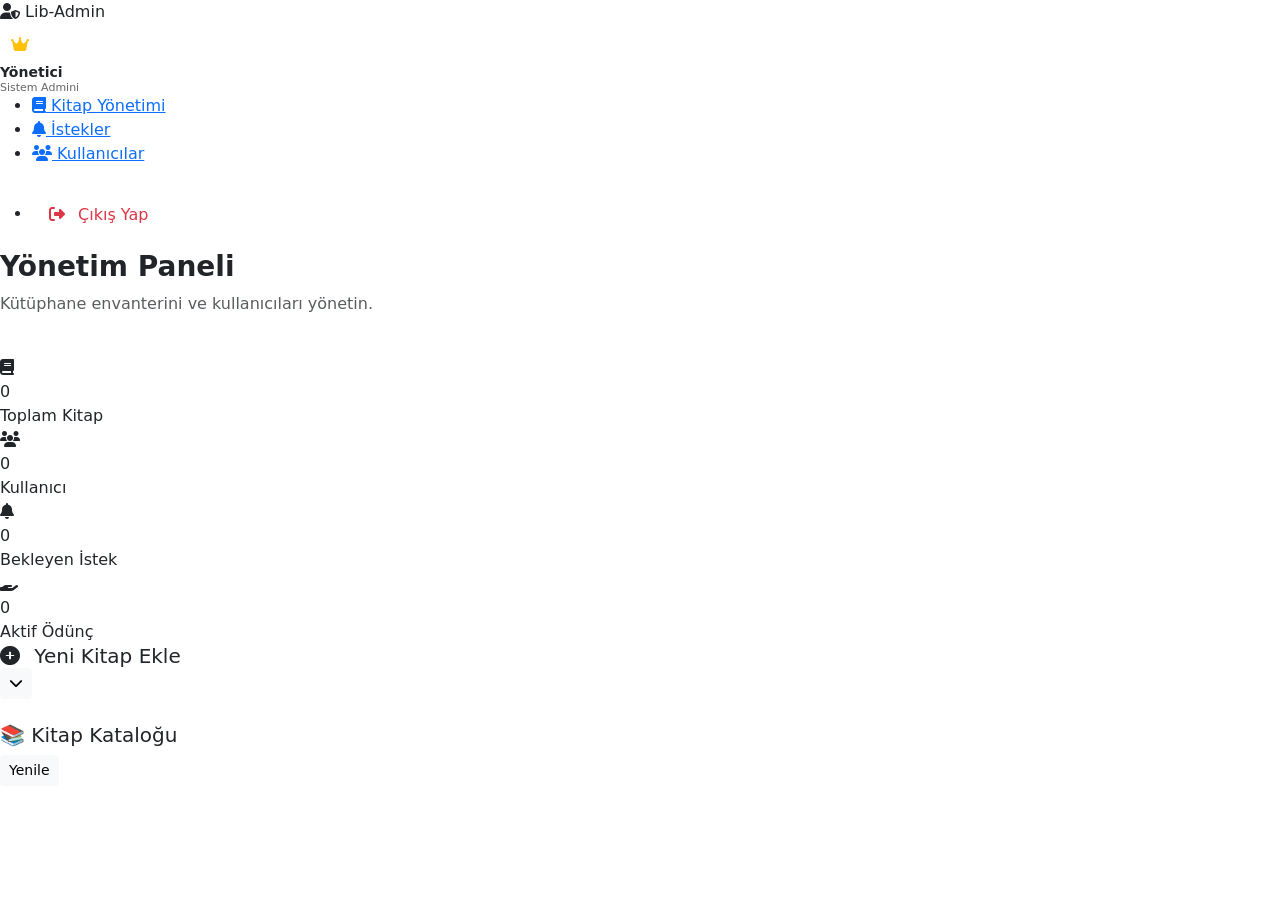
==== backend/src/main/resources/templates/admin_home.html @ 28834c1d "backend ve frontend uyuumu sağlandı" ====
<!DOCTYPE html>
<html lang="tr" xmlns:th="http://www.thymeleaf.org">
<head>
    <meta charset="UTF-8">
    <meta name="viewport" content="width=device-width, initial-scale=1.0">
    <title>Admin Dashboard | Lib-Man</title>

    <link href="https://cdn.jsdelivr.net/npm/bootstrap@5.3.3/dist/css/bootstrap.min.css" rel="stylesheet">
    <link rel="stylesheet" href="https://cdnjs.cloudflare.com/ajax/libs/font-awesome/6.5.2/css/all.min.css">

    <link rel="stylesheet" href="/css/common.css">
    <link rel="stylesheet" href="/css/admin.css">
</head>
<body>

<aside class="sidebar">
    <div class="brand-logo">
        <i class="fas fa-user-shield"></i> Lib-Admin
    </div>

    <div class="admin-box">
        <div class="d-flex align-items-center justify-content-center bg-white rounded-circle" style="width:40px; height:40px;">
            <i class="fas fa-crown text-warning"></i>
        </div>
        <div style="line-height: 1.2;">
            <div style="font-weight: 600; font-size: 14px;">Yönetici</div>
            <div style="font-size: 11px; color: #666;">Sistem Admini</div>
        </div>
    </div>

    <ul class="nav-menu">
        <li><a href="#" class="active" onclick="showView('books')"><i class="fas fa-book"></i> Kitap Yönetimi</a></li>
        <li><a href="#" onclick="showView('requests')"><i class="fas fa-bell"></i> İstekler <span id="badgeRequests" class="badge bg-danger ms-auto" style="display:none">0</span></a></li>
        <li><a href="#" onclick="showView('users')"><i class="fas fa-users"></i> Kullanıcılar</a></li>
        <li style="margin-top: 30px;">
            <form th:action="@{/logout}" method="post">
                <button type="submit" class="btn btn-link text-decoration-none text-danger ps-3">
                    <i class="fas fa-sign-out-alt me-2"></i> Çıkış Yap
                </button>
            </form>
        </li>
    </ul>
</aside>

<main class="main-content">

    <div class="d-flex justify-content-between align-items-center mb-4">
        <div>
            <h3 style="font-weight: 700;">Yönetim Paneli</h3>
            <p class="text-muted">Kütüphane envanterini ve kullanıcıları yönetin.</p>
        </div>
    </div>

    <div class="stats-row">
        <div class="stat-card">
            <div class="stat-icon-bg bg-teal"><i class="fas fa-book"></i></div>
            <div class="stat-number" id="countBooks">0</div>
            <div class="stat-label">Toplam Kitap</div>
        </div>
        <div class="stat-card">
            <div class="stat-icon-bg bg-blue"><i class="fas fa-users"></i></div>
            <div class="stat-number" id="countUsers">0</div>
            <div class="stat-label">Kullanıcı</div>
        </div>
        <div class="stat-card">
            <div class="stat-icon-bg bg-red"><i class="fas fa-bell"></i></div>
            <div class="stat-number" id="countRequests">0</div>
            <div class="stat-label">Bekleyen İstek</div>
        </div>
        <div class="stat-card">
            <div class="stat-icon-bg bg-purple"><i class="fas fa-hand-holding"></i></div>
            <div class="stat-number" id="countBorrows">0</div>
            <div class="stat-label">Aktif Ödünç</div>
        </div>
    </div>

    <div id="view-books" class="view-section">
        <div class="content-card mb-4" style="border-left: 5px solid var(--primary-color);">
            <div class="card-header-flex mb-2" style="border:none;">
                <h5 class="m-0"><i class="fas fa-plus-circle me-2"></i> Yeni Kitap Ekle</h5>
                <button class="btn btn-sm btn-light" onclick="toggleAddBookForm()"><i class="fas fa-chevron-down"></i></button>
            </div>
            <div id="addBookFormContainer" style="display:none;">
                <div class="form-grid">
                    <input id="bookTitle" class="form-control" placeholder="Kitap Başlığı">
                    <input id="bookAuthor" class="form-control" placeholder="Yazar">
                    <input id="bookIsbn" class="form-control" placeholder="ISBN (978-...)">
                    <input id="bookYear" type="number" class="form-control" placeholder="Yıl">
                    <input id="bookTotal" type="number" class="form-control" value="5" placeholder="Stok">
                </div>
                <button onclick="addBook()" class="btn btn-primary mt-3 w-100">Kaydet</button>
            </div>
        </div>

        <div class="content-card">
            <div class="card-header-flex">
                <h5>📚 Kitap Kataloğu</h5>
                <button onclick="loadBooks()" class="btn btn-sm btn-light">Yenile</button>
            </div>
            <div id="booksListContainer"></div>
        </div>
    </div>

    <div id="view-requests" class="view-section" style="display: none;">
        <div class="content-card">
            <div class="card-header-flex">
                <h5>📩 Bekleyen Ödünç İstekleri</h5>
                <button onclick="loadRequests()" class="btn btn-sm btn-light">Yenile</button>
            </div>
            <div id="requestsListContainer">
                <div class="text-center text-muted">Yükleniyor...</div>
            </div>
        </div>
    </div>

    <div id="view-users" class="view-section" style="display: none;">
        <div class="content-card">
            <div class="card-header-flex">
                <h5>👥 Kayıtlı Kullanıcılar</h5>
                <button onclick="loadUsers()" class="btn btn-sm btn-light">Yenile</button>
            </div>
            <div id="usersListContainer"></div>
        </div>
    </div>

</main>

<div class="toast-container position-fixed bottom-0 end-0 p-3">
    <div id="adminToast" class="toast" role="alert" aria-live="assertive" aria-atomic="true">
        <div class="toast-header">
            <strong class="me-auto" id="toastTitle">Admin</strong>
            <button type="button" class="btn-close" data-bs-dismiss="toast"></button>
        </div>
        <div class="toast-body" id="toastMessage">...</div>
    </div>
</div>

<script src="https://cdn.jsdelivr.net/npm/bootstrap@5.3.3/dist/js/bootstrap.bundle.min.js"></script>
<script src="/js/api.js"></script>
<script src="/js/admin.js"></script>
</body>
</html>
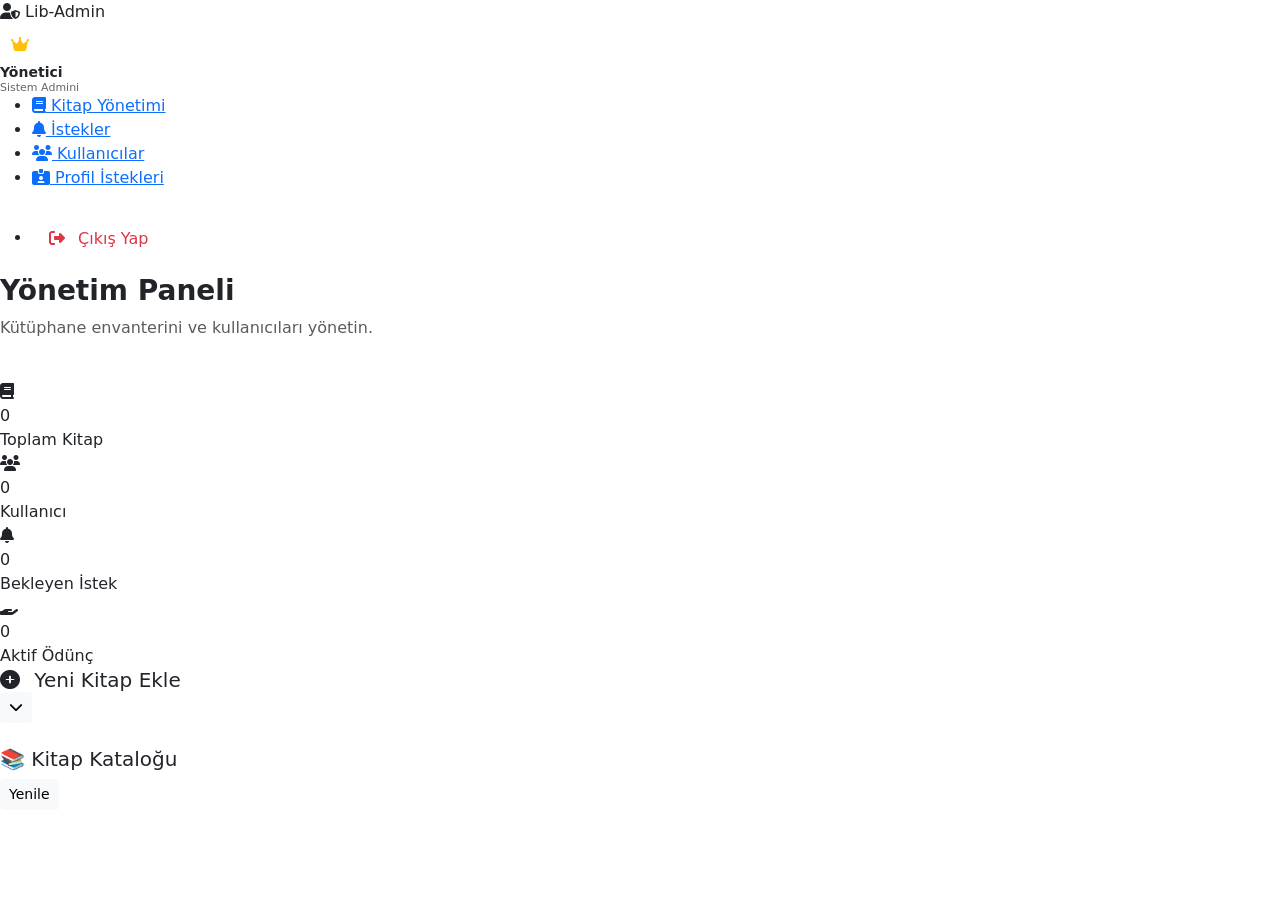
==== commit e55869c9: "backend profil değişiklik isteği eklendi" ====
--- a/backend/src/main/resources/templates/admin_home.html
+++ b/backend/src/main/resources/templates/admin_home.html
@@ -4,20 +4,15 @@
     <meta charset="UTF-8">
     <meta name="viewport" content="width=device-width, initial-scale=1.0">
     <title>Admin Dashboard | Lib-Man</title>
-
     <link href="https://cdn.jsdelivr.net/npm/bootstrap@5.3.3/dist/css/bootstrap.min.css" rel="stylesheet">
     <link rel="stylesheet" href="https://cdnjs.cloudflare.com/ajax/libs/font-awesome/6.5.2/css/all.min.css">
-
     <link rel="stylesheet" href="/css/common.css">
     <link rel="stylesheet" href="/css/admin.css">
 </head>
 <body>
 
 <aside class="sidebar">
-    <div class="brand-logo">
-        <i class="fas fa-user-shield"></i> Lib-Admin
-    </div>
-
+    <div class="brand-logo"> <i class="fas fa-user-shield"></i> Lib-Admin </div>
     <div class="admin-box">
         <div class="d-flex align-items-center justify-content-center bg-white rounded-circle" style="width:40px; height:40px;">
             <i class="fas fa-crown text-warning"></i>
@@ -32,6 +27,9 @@
         <li><a href="#" class="active" onclick="showView('books')"><i class="fas fa-book"></i> Kitap Yönetimi</a></li>
         <li><a href="#" onclick="showView('requests')"><i class="fas fa-bell"></i> İstekler <span id="badgeRequests" class="badge bg-danger ms-auto" style="display:none">0</span></a></li>
         <li><a href="#" onclick="showView('users')"><i class="fas fa-users"></i> Kullanıcılar</a></li>
+
+        <li><a href="#" onclick="showView('profile-requests')"><i class="fas fa-id-card-alt"></i> Profil İstekleri</a></li>
+
         <li style="margin-top: 30px;">
             <form th:action="@{/logout}" method="post">
                 <button type="submit" class="btn btn-link text-decoration-none text-danger ps-3">
@@ -43,7 +41,6 @@
 </aside>
 
 <main class="main-content">
-
     <div class="d-flex justify-content-between align-items-center mb-4">
         <div>
             <h3 style="font-weight: 700;">Yönetim Paneli</h3>
@@ -52,26 +49,10 @@
     </div>
 
     <div class="stats-row">
-        <div class="stat-card">
-            <div class="stat-icon-bg bg-teal"><i class="fas fa-book"></i></div>
-            <div class="stat-number" id="countBooks">0</div>
-            <div class="stat-label">Toplam Kitap</div>
-        </div>
-        <div class="stat-card">
-            <div class="stat-icon-bg bg-blue"><i class="fas fa-users"></i></div>
-            <div class="stat-number" id="countUsers">0</div>
-            <div class="stat-label">Kullanıcı</div>
-        </div>
-        <div class="stat-card">
-            <div class="stat-icon-bg bg-red"><i class="fas fa-bell"></i></div>
-            <div class="stat-number" id="countRequests">0</div>
-            <div class="stat-label">Bekleyen İstek</div>
-        </div>
-        <div class="stat-card">
-            <div class="stat-icon-bg bg-purple"><i class="fas fa-hand-holding"></i></div>
-            <div class="stat-number" id="countBorrows">0</div>
-            <div class="stat-label">Aktif Ödünç</div>
-        </div>
+        <div class="stat-card"><div class="stat-icon-bg bg-teal"><i class="fas fa-book"></i></div><div class="stat-number" id="countBooks">0</div><div class="stat-label">Toplam Kitap</div></div>
+        <div class="stat-card"><div class="stat-icon-bg bg-blue"><i class="fas fa-users"></i></div><div class="stat-number" id="countUsers">0</div><div class="stat-label">Kullanıcı</div></div>
+        <div class="stat-card"><div class="stat-icon-bg bg-red"><i class="fas fa-bell"></i></div><div class="stat-number" id="countRequests">0</div><div class="stat-label">Bekleyen İstek</div></div>
+        <div class="stat-card"><div class="stat-icon-bg bg-purple"><i class="fas fa-hand-holding"></i></div><div class="stat-number" id="countBorrows">0</div><div class="stat-label">Aktif Ödünç</div></div>
     </div>
 
     <div id="view-books" class="view-section">
@@ -84,53 +65,83 @@
                 <div class="form-grid">
                     <input id="bookTitle" class="form-control" placeholder="Kitap Başlığı">
                     <input id="bookAuthor" class="form-control" placeholder="Yazar">
-                    <input id="bookIsbn" class="form-control" placeholder="ISBN (978-...)">
+                    <input id="bookIsbn" class="form-control" placeholder="ISBN">
                     <input id="bookYear" type="number" class="form-control" placeholder="Yıl">
                     <input id="bookTotal" type="number" class="form-control" value="5" placeholder="Stok">
                 </div>
                 <button onclick="addBook()" class="btn btn-primary mt-3 w-100">Kaydet</button>
             </div>
         </div>
-
         <div class="content-card">
-            <div class="card-header-flex">
-                <h5>📚 Kitap Kataloğu</h5>
-                <button onclick="loadBooks()" class="btn btn-sm btn-light">Yenile</button>
-            </div>
+            <div class="card-header-flex"><h5>📚 Kitap Kataloğu</h5><button onclick="loadBooks()" class="btn btn-sm btn-light">Yenile</button></div>
             <div id="booksListContainer"></div>
         </div>
     </div>
 
     <div id="view-requests" class="view-section" style="display: none;">
         <div class="content-card">
-            <div class="card-header-flex">
-                <h5>📩 Bekleyen Ödünç İstekleri</h5>
-                <button onclick="loadRequests()" class="btn btn-sm btn-light">Yenile</button>
-            </div>
-            <div id="requestsListContainer">
-                <div class="text-center text-muted">Yükleniyor...</div>
-            </div>
+            <div class="card-header-flex"><h5>📩 Bekleyen Ödünç İstekleri</h5><button onclick="loadRequests()" class="btn btn-sm btn-light">Yenile</button></div>
+            <div id="requestsListContainer"></div>
         </div>
     </div>
 
     <div id="view-users" class="view-section" style="display: none;">
         <div class="content-card">
+            <div class="card-header-flex"><h5>👥 Kayıtlı Kullanıcılar</h5><button onclick="loadUsers()" class="btn btn-sm btn-light">Yenile</button></div>
+            <div id="usersListContainer"></div>
+        </div>
+    </div>
+
+    <div id="view-profile-requests" class="view-section" style="display: none;">
+        <div class="content-card">
             <div class="card-header-flex">
-                <h5>👥 Kayıtlı Kullanıcılar</h5>
-                <button onclick="loadUsers()" class="btn btn-sm btn-light">Yenile</button>
+                <h5>👤 Profil Değişiklik Talepleri</h5>
+                <button onclick="loadProfileRequests()" class="btn btn-sm btn-light">Yenile</button>
             </div>
-            <div id="usersListContainer"></div>
+            <div id="profileRequestsContainer"></div>
         </div>
     </div>
 
 </main>
 
+<div class="modal fade" id="deleteModal" tabindex="-1" aria-hidden="true">
+    <div class="modal-dialog modal-dialog-centered">
+        <div class="modal-content" style="border-radius: 15px; border:none;">
+            <div class="modal-header border-0 pb-0"><h5 class="modal-title fw-bold text-danger">⚠️ Kitap Silme İşlemi</h5><button type="button" class="btn-close" data-bs-dismiss="modal"></button></div>
+            <div class="modal-body pt-4">
+                <p class="text-muted mb-2">Kitap:</p><h5 id="modalDeleteTitle" class="fw-bold text-dark mb-4">...</h5>
+                <div class="bg-light p-3 rounded mb-3"><div class="d-flex justify-content-between"><span>Mevcut Stok:</span><strong id="modalCurrentAvailable">0</strong></div></div>
+                <label class="form-label fw-600">Adet:</label><input type="number" id="deleteAmount" class="form-control" placeholder="Miktar" min="1">
+
+                <input type="hidden" id="modalDeleteId"><input type="hidden" id="modalDeleteTitleHidden"><input type="hidden" id="modalDeleteAuthor"><input type="hidden" id="modalDeleteIsbn"><input type="hidden" id="modalDeleteYear"><input type="hidden" id="modalCurrentTotal">
+            </div>
+            <div class="modal-footer border-0 pt-0 pb-4 px-4">
+                <button onclick="confirmReduceStock()" class="btn btn-warning text-white flex-grow-1">Stoktan Düş</button>
+                <button onclick="confirmDeleteCompletely()" class="btn btn-danger flex-grow-1">Hepsini Sil</button>
+            </div>
+        </div>
+    </div>
+</div>
+
+<div class="modal fade" id="editBookModal" tabindex="-1" aria-hidden="true">
+    <div class="modal-dialog modal-dialog-centered">
+        <div class="modal-content" style="border-radius: 15px; border:none;">
+            <div class="modal-header border-0 pb-0"><h5 class="modal-title fw-bold text-primary">✏️ Düzenle</h5><button type="button" class="btn-close" data-bs-dismiss="modal"></button></div>
+            <div class="modal-body pt-4">
+                <input type="hidden" id="editBookId"><input type="hidden" id="editOldTotal"><input type="hidden" id="editOldAvailable">
+                <div class="mb-3"><label>Başlık</label><input type="text" id="editTitle" class="form-control"></div>
+                <div class="row g-2 mb-3"><div class="col-6"><label>Yazar</label><input type="text" id="editAuthor" class="form-control"></div><div class="col-6"><label>Yıl</label><input type="number" id="editYear" class="form-control"></div></div>
+                <div class="mb-3"><label>ISBN</label><input type="text" id="editIsbn" class="form-control"></div>
+                <div class="p-3 bg-light rounded border"><label>Toplam Stok</label><input type="number" id="editTotal" class="form-control fw-bold text-center"></div>
+            </div>
+            <div class="modal-footer border-0 pt-0 pb-4 px-4"><button onclick="saveBookUpdate()" class="btn btn-primary w-100">Kaydet</button></div>
+        </div>
+    </div>
+</div>
+
 <div class="toast-container position-fixed bottom-0 end-0 p-3">
     <div id="adminToast" class="toast" role="alert" aria-live="assertive" aria-atomic="true">
-        <div class="toast-header">
-            <strong class="me-auto" id="toastTitle">Admin</strong>
-            <button type="button" class="btn-close" data-bs-dismiss="toast"></button>
-        </div>
+        <div class="toast-header"><strong class="me-auto" id="toastTitle">Admin</strong><button type="button" class="btn-close" data-bs-dismiss="toast"></button></div>
         <div class="toast-body" id="toastMessage">...</div>
     </div>
 </div>
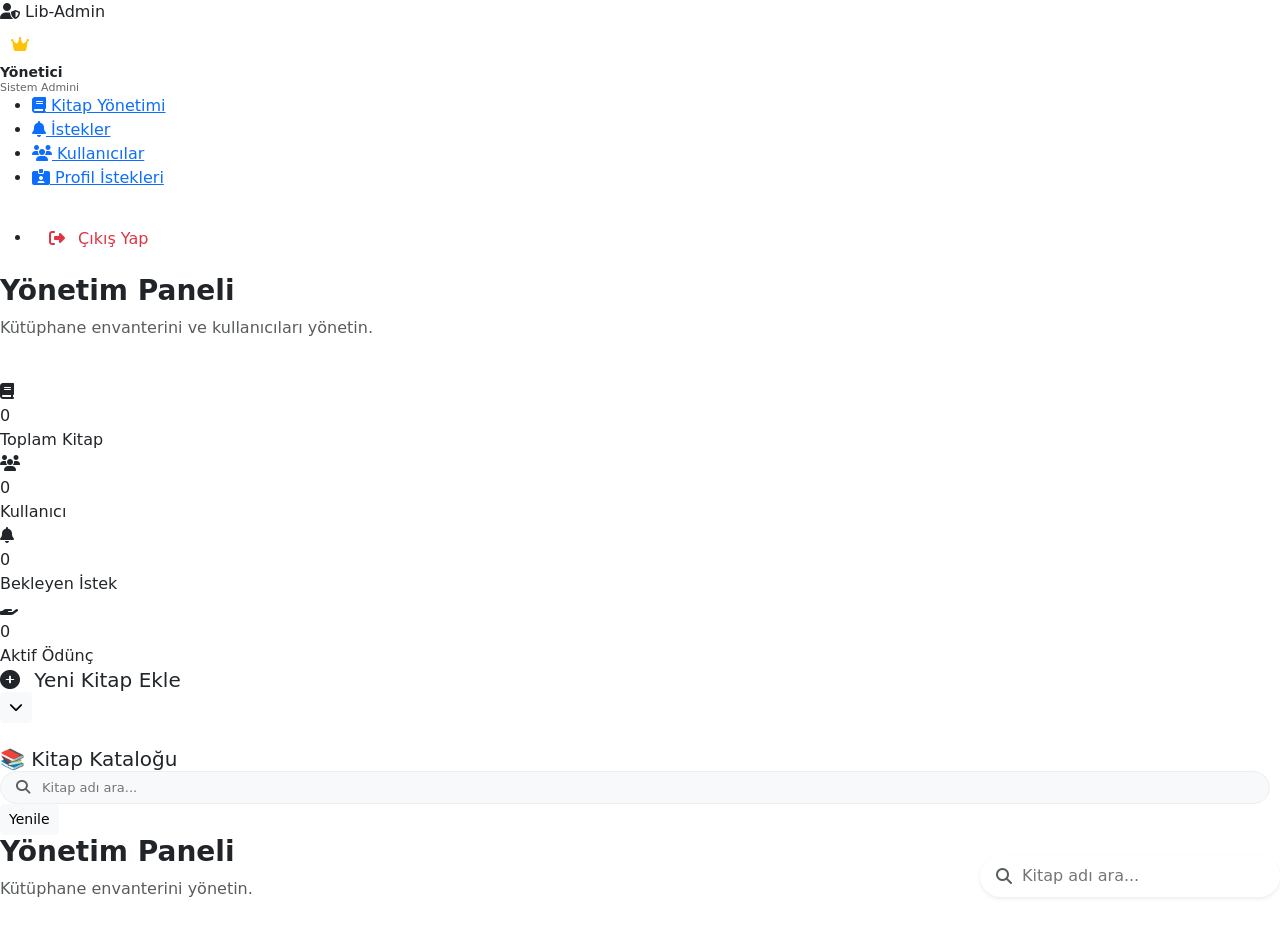
==== commit 80064676: "search eklendi backende ve frontende yüklendi" ====
--- a/backend/src/main/resources/templates/admin_home.html
+++ b/backend/src/main/resources/templates/admin_home.html
@@ -56,6 +56,7 @@
     </div>
 
     <div id="view-books" class="view-section">
+
         <div class="content-card mb-4" style="border-left: 5px solid var(--primary-color);">
             <div class="card-header-flex mb-2" style="border:none;">
                 <h5 class="m-0"><i class="fas fa-plus-circle me-2"></i> Yeni Kitap Ekle</h5>
@@ -65,15 +66,25 @@
                 <div class="form-grid">
                     <input id="bookTitle" class="form-control" placeholder="Kitap Başlığı">
                     <input id="bookAuthor" class="form-control" placeholder="Yazar">
-                    <input id="bookIsbn" class="form-control" placeholder="ISBN">
+                    <input id="bookIsbn" class="form-control" placeholder="ISBN (978-...)">
                     <input id="bookYear" type="number" class="form-control" placeholder="Yıl">
                     <input id="bookTotal" type="number" class="form-control" value="5" placeholder="Stok">
                 </div>
                 <button onclick="addBook()" class="btn btn-primary mt-3 w-100">Kaydet</button>
             </div>
         </div>
+
         <div class="content-card">
-            <div class="card-header-flex"><h5>📚 Kitap Kataloğu</h5><button onclick="loadBooks()" class="btn btn-sm btn-light">Yenile</button></div>
+            <div class="card-header-flex">
+                <h5 style="margin: 0;">📚 Kitap Kataloğu</h5>
+
+                <div class="search-wrapper" style="background: #f8f9fa; padding: 5px 15px; border-radius: 20px; display: flex; align-items: center; border: 1px solid #eee; margin-left: auto; margin-right: 10px;">
+                    <i class="fas fa-search text-muted small"></i>
+                    <input type="text" id="adminSearchInput" style="border:none; outline:none; margin-left:10px; width:200px; background: transparent; font-size: 13px;" placeholder="Kitap adı ara...">
+                </div>
+
+                <button onclick="loadBooks()" class="btn btn-sm btn-light">Yenile</button>
+            </div>
             <div id="booksListContainer"></div>
         </div>
     </div>
@@ -146,6 +157,18 @@
     </div>
 </div>
 
+<div class="d-flex justify-content-between align-items-center mb-4">
+    <div>
+        <h3 style="font-weight: 700;">Yönetim Paneli</h3>
+        <p class="text-muted">Kütüphane envanterini yönetin.</p>
+    </div>
+
+    <div class="bg-white p-2 rounded-pill shadow-sm d-flex align-items-center px-3" style="width: 300px;">
+        <i class="fas fa-search text-muted"></i>
+        <input type="text" id="adminSearchInput" class="border-0 ms-2 w-100" style="outline:none;" placeholder="Kitap adı ara...">
+    </div>
+</div>
+
 <script src="https://cdn.jsdelivr.net/npm/bootstrap@5.3.3/dist/js/bootstrap.bundle.min.js"></script>
 <script src="/js/api.js"></script>
 <script src="/js/admin.js"></script>
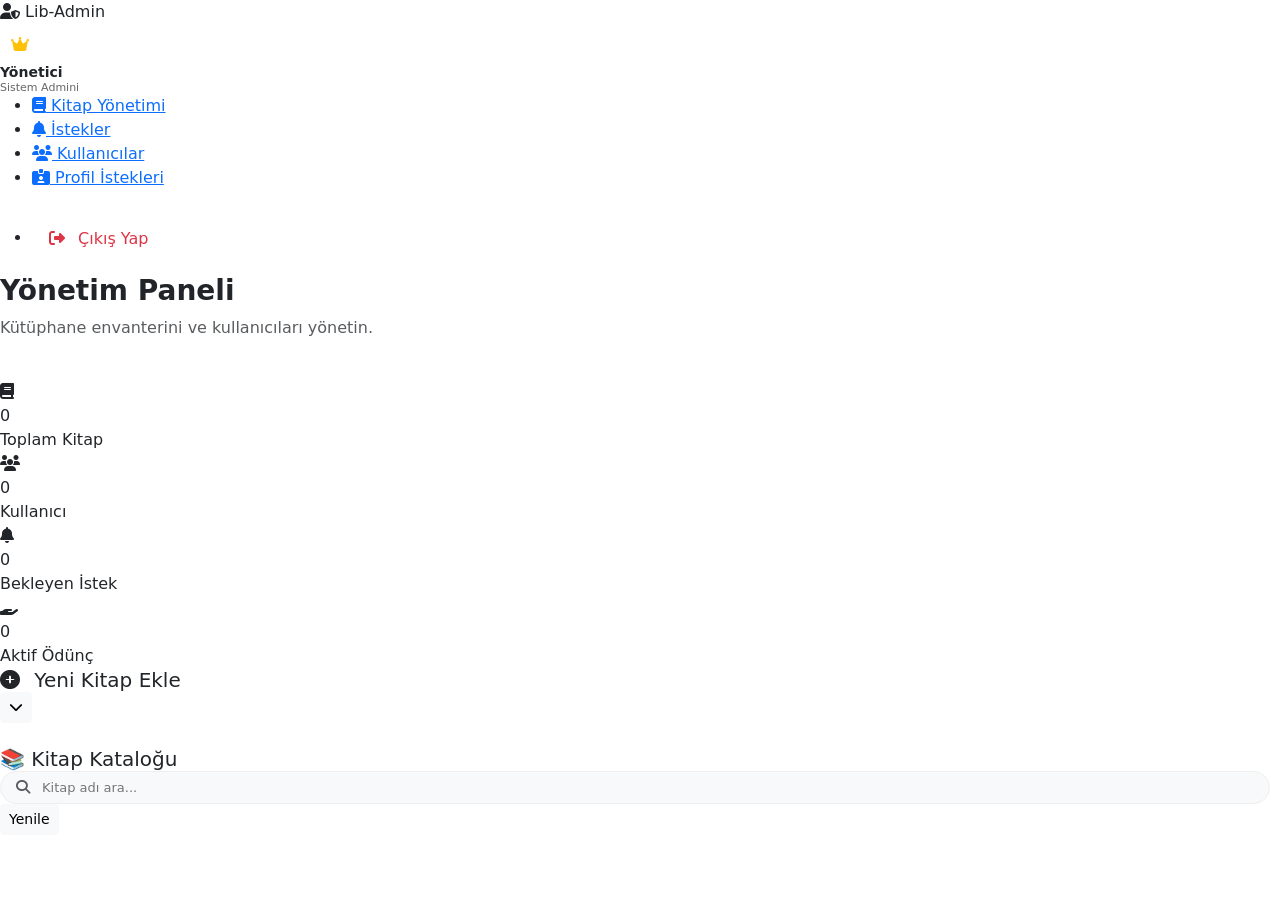
==== commit 28511965: "son düzenlemeler yapıldı" ====
--- a/backend/src/main/resources/templates/admin_home.html
+++ b/backend/src/main/resources/templates/admin_home.html
@@ -4,15 +4,19 @@
     <meta charset="UTF-8">
     <meta name="viewport" content="width=device-width, initial-scale=1.0">
     <title>Admin Dashboard | Lib-Man</title>
+
     <link href="https://cdn.jsdelivr.net/npm/bootstrap@5.3.3/dist/css/bootstrap.min.css" rel="stylesheet">
     <link rel="stylesheet" href="https://cdnjs.cloudflare.com/ajax/libs/font-awesome/6.5.2/css/all.min.css">
     <link rel="stylesheet" href="/css/common.css">
     <link rel="stylesheet" href="/css/admin.css">
 </head>
+
 <body>
 
+<!-- ============ SIDEBAR ============ -->
 <aside class="sidebar">
-    <div class="brand-logo"> <i class="fas fa-user-shield"></i> Lib-Admin </div>
+    <div class="brand-logo"><i class="fas fa-user-shield"></i> Lib-Admin </div>
+
     <div class="admin-box">
         <div class="d-flex align-items-center justify-content-center bg-white rounded-circle" style="width:40px; height:40px;">
             <i class="fas fa-crown text-warning"></i>
@@ -25,9 +29,10 @@
 
     <ul class="nav-menu">
         <li><a href="#" class="active" onclick="showView('books')"><i class="fas fa-book"></i> Kitap Yönetimi</a></li>
-        <li><a href="#" onclick="showView('requests')"><i class="fas fa-bell"></i> İstekler <span id="badgeRequests" class="badge bg-danger ms-auto" style="display:none">0</span></a></li>
+        <li><a href="#" onclick="showView('requests')"><i class="fas fa-bell"></i> İstekler
+            <span id="badgeRequests" class="badge bg-danger ms-auto" style="display:none">0</span></a>
+        </li>
         <li><a href="#" onclick="showView('users')"><i class="fas fa-users"></i> Kullanıcılar</a></li>
-
         <li><a href="#" onclick="showView('profile-requests')"><i class="fas fa-id-card-alt"></i> Profil İstekleri</a></li>
 
         <li style="margin-top: 30px;">
@@ -40,7 +45,10 @@
     </ul>
 </aside>
 
+<!-- ============ MAIN CONTENT ============ -->
 <main class="main-content">
+
+    <!-- Panel başlık kısmı -->
     <div class="d-flex justify-content-between align-items-center mb-4">
         <div>
             <h3 style="font-weight: 700;">Yönetim Paneli</h3>
@@ -48,6 +56,7 @@
         </div>
     </div>
 
+    <!-- ============ İSTATİSTİKLER ============ -->
     <div class="stats-row">
         <div class="stat-card"><div class="stat-icon-bg bg-teal"><i class="fas fa-book"></i></div><div class="stat-number" id="countBooks">0</div><div class="stat-label">Toplam Kitap</div></div>
         <div class="stat-card"><div class="stat-icon-bg bg-blue"><i class="fas fa-users"></i></div><div class="stat-number" id="countUsers">0</div><div class="stat-label">Kullanıcı</div></div>
@@ -55,13 +64,18 @@
         <div class="stat-card"><div class="stat-icon-bg bg-purple"><i class="fas fa-hand-holding"></i></div><div class="stat-number" id="countBorrows">0</div><div class="stat-label">Aktif Ödünç</div></div>
     </div>
 
+    <!-- ======================================================
+                     📚   KİTAP YÖNETİMİ
+    ======================================================= -->
     <div id="view-books" class="view-section">
 
+        <!-- Yeni kitap ekleme -->
         <div class="content-card mb-4" style="border-left: 5px solid var(--primary-color);">
             <div class="card-header-flex mb-2" style="border:none;">
                 <h5 class="m-0"><i class="fas fa-plus-circle me-2"></i> Yeni Kitap Ekle</h5>
                 <button class="btn btn-sm btn-light" onclick="toggleAddBookForm()"><i class="fas fa-chevron-down"></i></button>
             </div>
+
             <div id="addBookFormContainer" style="display:none;">
                 <div class="form-grid">
                     <input id="bookTitle" class="form-control" placeholder="Kitap Başlığı">
@@ -74,58 +88,96 @@
             </div>
         </div>
 
-        <div class="content-card">
-            <div class="card-header-flex">
-                <h5 style="margin: 0;">📚 Kitap Kataloğu</h5>
-
+        <!-- Kitap listesi -->
+        <div class="content-card">
+            <div class="card-header-flex">
+                <h5 class="m-0">📚 Kitap Kataloğu</h5>
+
+                <!-- ❗ Arama barı sadece burada -->
                 <div class="search-wrapper" style="background: #f8f9fa; padding: 5px 15px; border-radius: 20px; display: flex; align-items: center; border: 1px solid #eee; margin-left: auto; margin-right: 10px;">
                     <i class="fas fa-search text-muted small"></i>
-                    <input type="text" id="adminSearchInput" style="border:none; outline:none; margin-left:10px; width:200px; background: transparent; font-size: 13px;" placeholder="Kitap adı ara...">
+                    <input type="text" id="adminSearchInput" style="border:none; outline:none; margin-left:10px; width:200px; background: transparent; font-size: 13px;"
+                           placeholder="Kitap adı ara...">
                 </div>
 
                 <button onclick="loadBooks()" class="btn btn-sm btn-light">Yenile</button>
             </div>
+
             <div id="booksListContainer"></div>
         </div>
-    </div>
-
-    <div id="view-requests" class="view-section" style="display: none;">
-        <div class="content-card">
-            <div class="card-header-flex"><h5>📩 Bekleyen Ödünç İstekleri</h5><button onclick="loadRequests()" class="btn btn-sm btn-light">Yenile</button></div>
+
+    </div>
+
+    <!-- ============ ÖDÜNÇ İSTEKLERİ ============ -->
+    <div id="view-requests" class="view-section" style="display:none;">
+        <div class="content-card">
+            <div class="card-header-flex">
+                <h5>📩 Bekleyen Ödünç İstekleri</h5>
+                <button onclick="loadRequests()" class="btn btn-sm btn-light">Yenile</button>
+            </div>
+
             <div id="requestsListContainer"></div>
         </div>
     </div>
 
-    <div id="view-users" class="view-section" style="display: none;">
-        <div class="content-card">
-            <div class="card-header-flex"><h5>👥 Kayıtlı Kullanıcılar</h5><button onclick="loadUsers()" class="btn btn-sm btn-light">Yenile</button></div>
+    <!-- ============ KULLANICILAR ============ -->
+    <div id="view-users" class="view-section" style="display:none;">
+        <div class="content-card">
+            <div class="card-header-flex">
+                <h5>👥 Kayıtlı Kullanıcılar</h5>
+                <button onclick="loadUsers()" class="btn btn-sm btn-light">Yenile</button>
+            </div>
+
             <div id="usersListContainer"></div>
         </div>
     </div>
 
-    <div id="view-profile-requests" class="view-section" style="display: none;">
+    <!-- ============ PROFİL TALEPLERİ ============ -->
+    <div id="view-profile-requests" class="view-section" style="display:none;">
         <div class="content-card">
             <div class="card-header-flex">
                 <h5>👤 Profil Değişiklik Talepleri</h5>
                 <button onclick="loadProfileRequests()" class="btn btn-sm btn-light">Yenile</button>
             </div>
+
             <div id="profileRequestsContainer"></div>
         </div>
     </div>
 
 </main>
 
+<!-- =============== MODALS =============== -->
+<!-- Silme modali -->
 <div class="modal fade" id="deleteModal" tabindex="-1" aria-hidden="true">
     <div class="modal-dialog modal-dialog-centered">
         <div class="modal-content" style="border-radius: 15px; border:none;">
-            <div class="modal-header border-0 pb-0"><h5 class="modal-title fw-bold text-danger">⚠️ Kitap Silme İşlemi</h5><button type="button" class="btn-close" data-bs-dismiss="modal"></button></div>
+            <div class="modal-header border-0 pb-0">
+                <h5 class="modal-title fw-bold text-danger">⚠️ Kitap Silme İşlemi</h5>
+                <button type="button" class="btn-close" data-bs-dismiss="modal"></button>
+            </div>
+
             <div class="modal-body pt-4">
-                <p class="text-muted mb-2">Kitap:</p><h5 id="modalDeleteTitle" class="fw-bold text-dark mb-4">...</h5>
-                <div class="bg-light p-3 rounded mb-3"><div class="d-flex justify-content-between"><span>Mevcut Stok:</span><strong id="modalCurrentAvailable">0</strong></div></div>
-                <label class="form-label fw-600">Adet:</label><input type="number" id="deleteAmount" class="form-control" placeholder="Miktar" min="1">
-
-                <input type="hidden" id="modalDeleteId"><input type="hidden" id="modalDeleteTitleHidden"><input type="hidden" id="modalDeleteAuthor"><input type="hidden" id="modalDeleteIsbn"><input type="hidden" id="modalDeleteYear"><input type="hidden" id="modalCurrentTotal">
-            </div>
+                <p class="text-muted mb-2">Kitap:</p>
+                <h5 id="modalDeleteTitle" class="fw-bold text-dark mb-4">...</h5>
+
+                <div class="bg-light p-3 rounded mb-3">
+                    <div class="d-flex justify-content-between">
+                        <span>Mevcut Stok:</span>
+                        <strong id="modalCurrentAvailable">0</strong>
+                    </div>
+                </div>
+
+                <label class="form-label fw-600">Adet:</label>
+                <input type="number" id="deleteAmount" class="form-control" placeholder="Miktar" min="1">
+
+                <input type="hidden" id="modalDeleteId">
+                <input type="hidden" id="modalDeleteTitleHidden">
+                <input type="hidden" id="modalDeleteAuthor">
+                <input type="hidden" id="modalDeleteIsbn">
+                <input type="hidden" id="modalDeleteYear">
+                <input type="hidden" id="modalCurrentTotal">
+            </div>
+
             <div class="modal-footer border-0 pt-0 pb-4 px-4">
                 <button onclick="confirmReduceStock()" class="btn btn-warning text-white flex-grow-1">Stoktan Düş</button>
                 <button onclick="confirmDeleteCompletely()" class="btn btn-danger flex-grow-1">Hepsini Sil</button>
@@ -134,43 +186,68 @@
     </div>
 </div>
 
+<!-- Düzenleme modalı -->
 <div class="modal fade" id="editBookModal" tabindex="-1" aria-hidden="true">
     <div class="modal-dialog modal-dialog-centered">
         <div class="modal-content" style="border-radius: 15px; border:none;">
-            <div class="modal-header border-0 pb-0"><h5 class="modal-title fw-bold text-primary">✏️ Düzenle</h5><button type="button" class="btn-close" data-bs-dismiss="modal"></button></div>
+            <div class="modal-header border-0 pb-0">
+                <h5 class="modal-title fw-bold text-primary">✏️ Düzenle</h5>
+                <button type="button" class="btn-close" data-bs-dismiss="modal"></button>
+            </div>
+
             <div class="modal-body pt-4">
-                <input type="hidden" id="editBookId"><input type="hidden" id="editOldTotal"><input type="hidden" id="editOldAvailable">
-                <div class="mb-3"><label>Başlık</label><input type="text" id="editTitle" class="form-control"></div>
-                <div class="row g-2 mb-3"><div class="col-6"><label>Yazar</label><input type="text" id="editAuthor" class="form-control"></div><div class="col-6"><label>Yıl</label><input type="number" id="editYear" class="form-control"></div></div>
-                <div class="mb-3"><label>ISBN</label><input type="text" id="editIsbn" class="form-control"></div>
-                <div class="p-3 bg-light rounded border"><label>Toplam Stok</label><input type="number" id="editTotal" class="form-control fw-bold text-center"></div>
-            </div>
-            <div class="modal-footer border-0 pt-0 pb-4 px-4"><button onclick="saveBookUpdate()" class="btn btn-primary w-100">Kaydet</button></div>
+                <input type="hidden" id="editBookId">
+                <input type="hidden" id="editOldTotal">
+                <input type="hidden" id="editOldAvailable">
+
+                <div class="mb-3">
+                    <label>Başlık</label>
+                    <input type="text" id="editTitle" class="form-control">
+                </div>
+
+                <div class="row g-2 mb-3">
+                    <div class="col-6">
+                        <label>Yazar</label>
+                        <input type="text" id="editAuthor" class="form-control">
+                    </div>
+                    <div class="col-6">
+                        <label>Yıl</label>
+                        <input type="number" id="editYear" class="form-control">
+                    </div>
+                </div>
+
+                <div class="mb-3">
+                    <label>ISBN</label>
+                    <input type="text" id="editIsbn" class="form-control">
+                </div>
+
+                <div class="p-3 bg-light rounded border">
+                    <label>Toplam Stok</label>
+                    <input type="number" id="editTotal" class="form-control fw-bold text-center">
+                </div>
+            </div>
+
+            <div class="modal-footer border-0 pt-0 pb-4 px-4">
+                <button onclick="saveBookUpdate()" class="btn btn-primary w-100">Kaydet</button>
+            </div>
         </div>
     </div>
 </div>
 
+<!-- Toast -->
 <div class="toast-container position-fixed bottom-0 end-0 p-3">
     <div id="adminToast" class="toast" role="alert" aria-live="assertive" aria-atomic="true">
-        <div class="toast-header"><strong class="me-auto" id="toastTitle">Admin</strong><button type="button" class="btn-close" data-bs-dismiss="toast"></button></div>
+        <div class="toast-header">
+            <strong class="me-auto" id="toastTitle">Admin</strong>
+            <button type="button" class="btn-close" data-bs-dismiss="toast"></button>
+        </div>
         <div class="toast-body" id="toastMessage">...</div>
-    </div>
-</div>
-
-<div class="d-flex justify-content-between align-items-center mb-4">
-    <div>
-        <h3 style="font-weight: 700;">Yönetim Paneli</h3>
-        <p class="text-muted">Kütüphane envanterini yönetin.</p>
-    </div>
-
-    <div class="bg-white p-2 rounded-pill shadow-sm d-flex align-items-center px-3" style="width: 300px;">
-        <i class="fas fa-search text-muted"></i>
-        <input type="text" id="adminSearchInput" class="border-0 ms-2 w-100" style="outline:none;" placeholder="Kitap adı ara...">
     </div>
 </div>
 
 <script src="https://cdn.jsdelivr.net/npm/bootstrap@5.3.3/dist/js/bootstrap.bundle.min.js"></script>
 <script src="/js/api.js"></script>
 <script src="/js/admin.js"></script>
+
 </body>
-</html>+</html>
